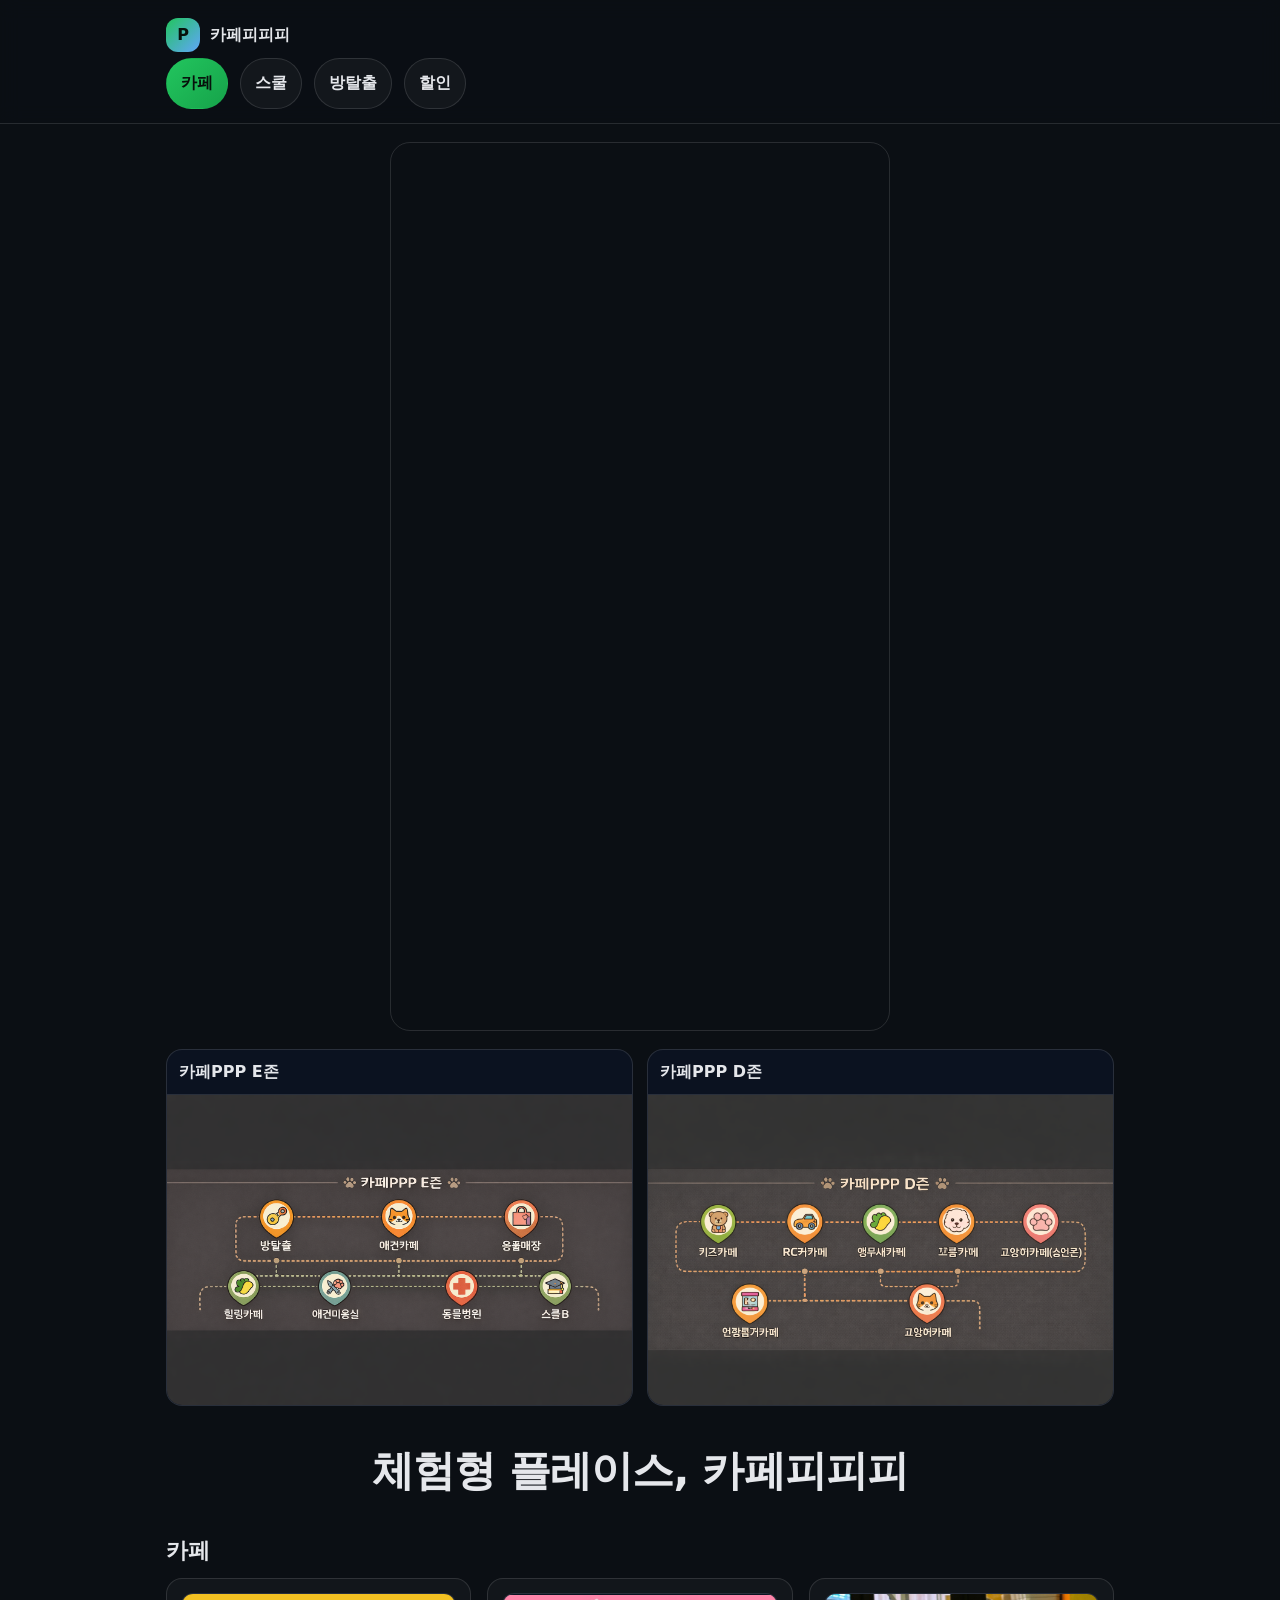
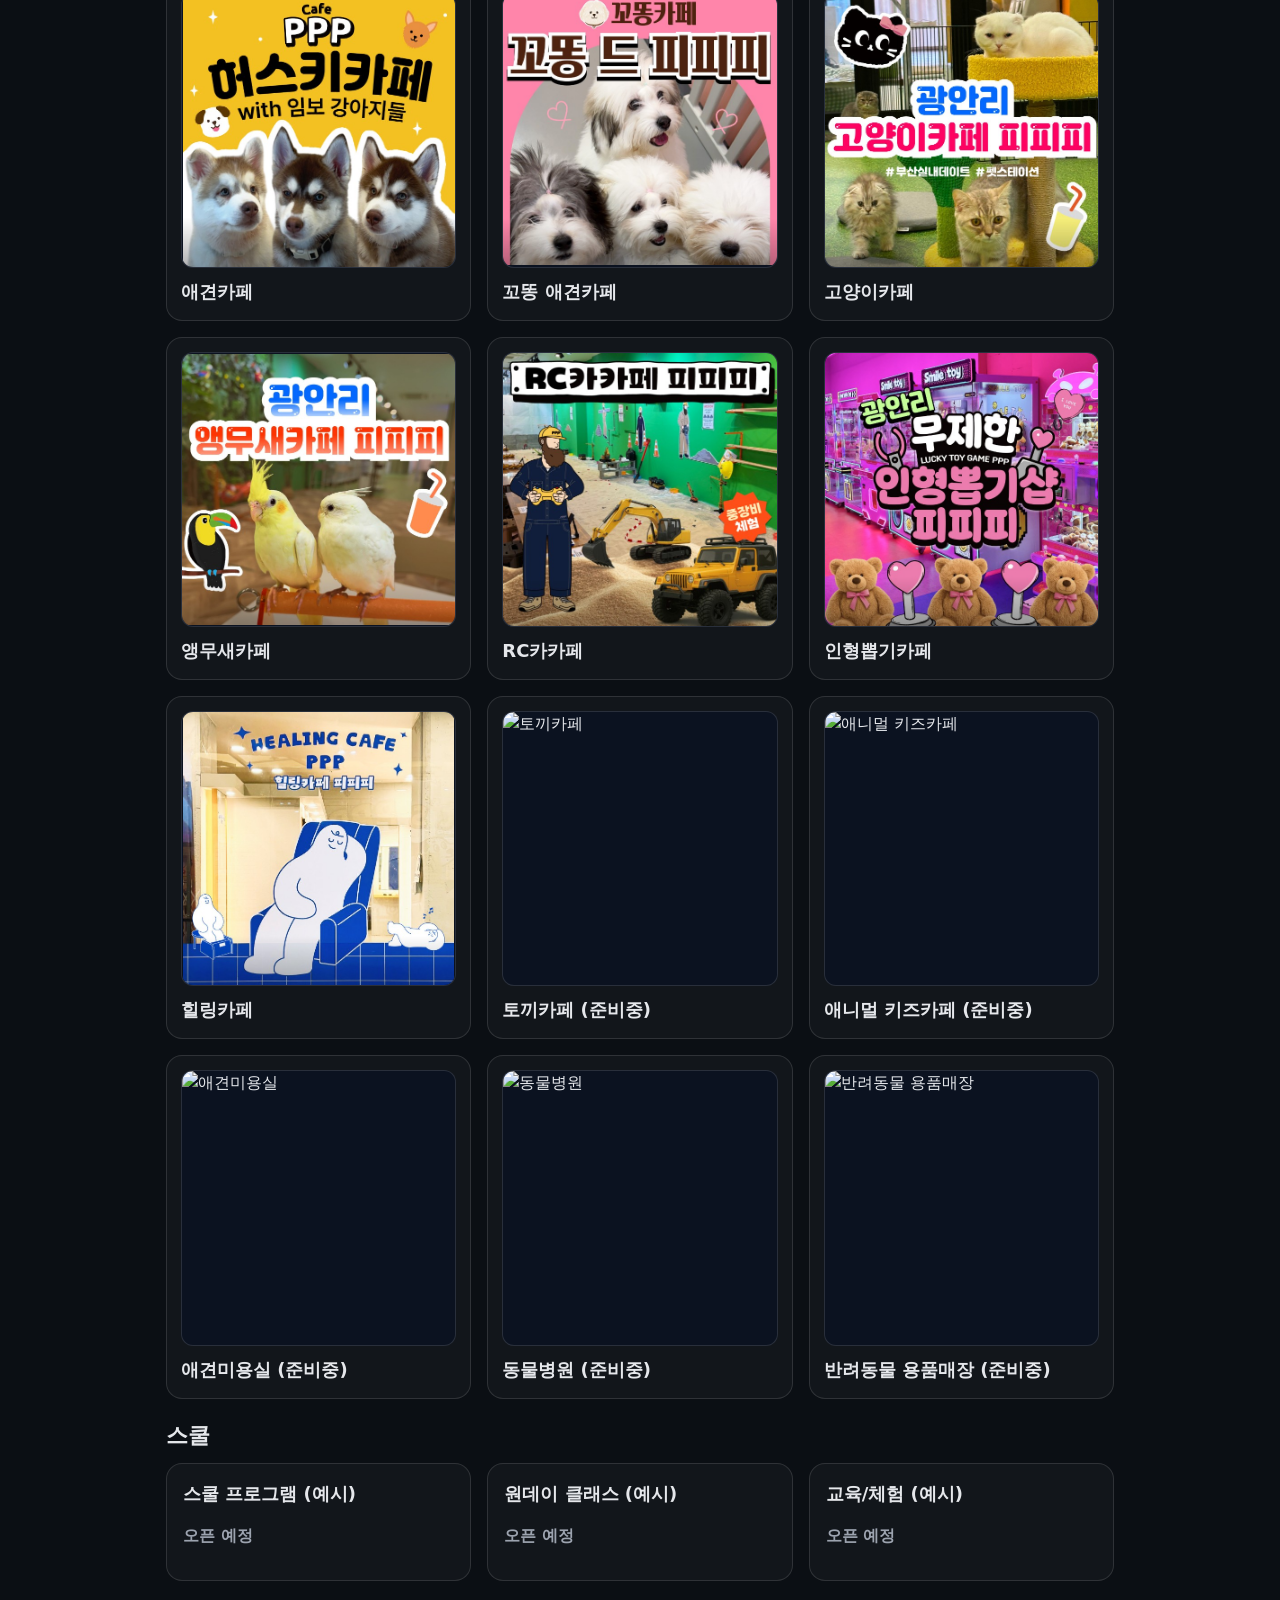
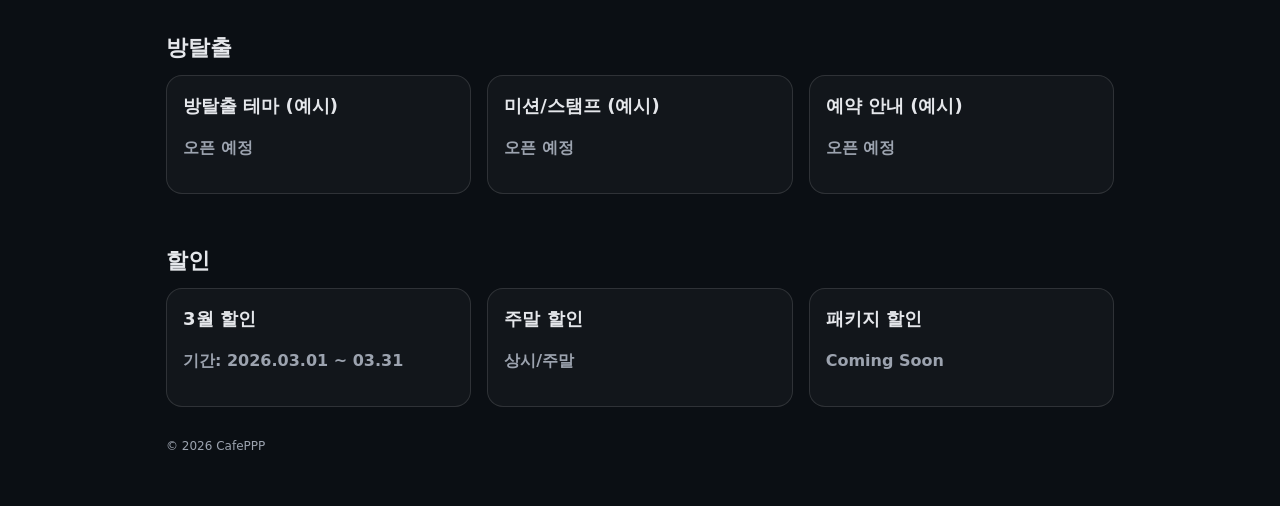
==== cafe.html @ e0f6adb6 "Update cafe.html" ====
<!doctype html>

<html lang="ko">
<head>
  <meta charset="utf-8" />
  <meta name="viewport" content="width=device-width, initial-scale=1" />
  <title>카페피피피 | 체험형 플레이스</title>
  <meta name="description" content="체험형 플레이스, 카페피피피" />
  <link rel="stylesheet" href="./assets/style.css" />

  <style>
    .zoneMapWrap{
      display:flex;
      gap:14px;
      align-items:stretch;
    }

    .zoneCard{
      margin:0;
      flex:1;
      border:1px solid var(--line);
      border-radius:16px;
      overflow:hidden;
      background:#0b1220;
    }

    .zoneTitle{
      padding:10px 12px;
      font-weight:900;
      border-bottom:1px solid var(--line);
    }

    .zoneCard img{
      width:100%;
      height:auto;
      display:block;
      object-fit:contain; /* 지도는 안 잘리게 */
    }

    /* 모바일: 세로로 쌓기 */
    @media (max-width:900px){
      .zoneMapWrap{flex-direction:column;}
    }

    /* ===== 헤더 2줄 구조 (왼쪽 정렬 유지) ===== */
    .topRow{
      display:flex;
      align-items:center;
      justify-content:flex-start; /* 🔥 왼쪽 정렬 */
      padding:18px 0 6px;
    }

    .menuRow{
      display:flex;
      gap:12px;
      justify-content:flex-start; /* 🔥 가운데 아님 */
      padding-bottom:14px;
      flex-wrap:wrap;
    }

    .menuRow .btn{
      font-weight:700;
    }

    /* ===== 상단 쇼츠 영상 ===== */
    .topVideo{
      width:100%;
      margin:18px 0 18px;
      display:flex;
      justify-content:center;
    }
    .videoWrap{
      position:relative;
      width:100%;
      max-width:500px;
      aspect-ratio:9 / 16;
      overflow:hidden;
      border-radius:20px;
      border:1px solid var(--line);
    }
    .videoWrap iframe{
      position:absolute;
      inset:0;
      width:100%;
      height:100%;
    }

    /* ===== 지도 이미지 섹션 ===== */
    .mapSection{
      margin: 0 0 14px;
    }
    .mapBox{
      border:1px solid var(--line);
      border-radius:16px;
      overflow:hidden;
      background:#0b1220;
    }
    .mapBox img{
      width:100%;
      height:auto;
      display:block;
      object-fit:contain;
    }

    /* ===== 메인 타이틀 ===== */
    .heroMain{
      padding: 18px 0 10px;  /* 영상/지도 들어가니 타이틀은 컴팩트 */
      text-align:center;
    }
    .heroMain h1{
      margin:0;
      font-size:42px;
      font-weight:900;
      letter-spacing:-0.02em;
    }

    /* ===== 섹션 타이틀 ===== */
    .sectionTitle{
      margin:20px 0 10px;
    }
    .sectionTitle h2{
      margin:0;
      font-size:22px;
    }

    /* ===== 매장 카드: 정사각형 + 안 잘림 + 전체 클릭 ===== */
    .storeGrid{
      display:grid;
      gap:16px;
      grid-template-columns:repeat(3,1fr);
    }
    .storeCard{
      text-decoration:none;
      color:inherit;
      display:block;
    }
    .storeCard .card{
      padding:14px;
      cursor:pointer;
    }
    .storeCardThumb{
      width:100%;
      aspect-ratio:1 / 1;
      border-radius:12px;
      border:1px solid var(--line);
      overflow:hidden;
      display:flex;
      justify-content:center;
      align-items:center;
      background:#0b1220;
      margin-bottom:10px;
    }
    .storeCardThumb img{
      width:100%;
      height:100%;
      object-fit:contain;
      display:block;
    }
    .card h3{
      margin:0;
      font-size:18px;
    }

    /* ===== 할인(이벤트) ===== */
    .discountWrap{
      margin-top:50px;
    }
    .eventGrid{
      display:grid;
      gap:16px;
      grid-template-columns:repeat(3,1fr);
    }

    /* ===== 반응형 ===== */
    @media (max-width:900px){
      .heroMain h1{font-size:28px;}
      .storeGrid, .eventGrid{grid-template-columns:1fr;}
      .videoWrap{max-width:420px;}
    }
  </style>
</head>

<body>

<header class="header" id="top">
  <div class="container">

    <!-- 첫 줄: 로고 (기존처럼 왼쪽) -->
    <div class="topRow">
      <a class="brand" href="#top">
        <span class="logo">P</span>
        <span>카페피피피</span>
      </a>
    </div>

    <!-- 둘째 줄: 메뉴 -->
    <div class="menuRow">
  <a class="btn primary" href="./cafe.html">카페</a>
  <a class="btn" href="./school.html">스쿨</a>
  <a class="btn" href="./escape.html">방탈출</a>
  <a class="btn" href="./discount.html">할인</a>
</div>

  </div>
</header>

<main class="container">

  <!-- ✅ 상단 쇼츠 영상 -->
  <section class="topVideo">
    <div class="videoWrap">
      <iframe
        src="https://www.youtube.com/embed/mt9BRjpQHso?autoplay=1&mute=1&controls=0&loop=1&playlist=mt9BRjpQHso&modestbranding=1&rel=0"
        title="카페피피피 쇼츠"
        frameborder="0"
        allow="autoplay; encrypted-media; picture-in-picture"
        allowfullscreen>
      </iframe>
    </div>
  </section>

  <!-- ✅ 영상 바로 밑 전체 지도 -->


  <!-- ✅ (형이 넣어둔) E존/D존 지도 2개 카드 -->
  <section class="mapSection" aria-label="카페피피피 존 지도">
    <div class="zoneMapWrap">
      <figure class="zoneCard">
        <div class="zoneTitle">카페PPP E존</div>
        <img src="./images/ezone.png" alt="카페PPP E존 지도">
      </figure>

      <figure class="zoneCard">
        <div class="zoneTitle">카페PPP D존</div>
        <img src="./images/dzone.png" alt="카페PPP D존 지도">
      </figure>
    </div>
  </section>

  <!-- ✅ 메인 타이틀 -->
  <section class="heroMain">
    <h1>체험형 플레이스, 카페피피피</h1>
  </section>

  <!-- ✅ 카페(=매장 섹션으로 연결) -->
  <div class="sectionTitle" id="cafe">
    <h2>카페</h2>
  </div>

  <!-- ✅ 12개 매장 카드 (카드 전체 클릭) -->
  <section class="storeGrid">

    <!-- 1 -->
    <a href="./stores/dog-cafe.html" class="storeCard">
      <article class="card">
        <div class="storeCardThumb">
          <img src="./images/dogcafe.jpg" alt="애견카페">
        </div>
        <h3>애견카페</h3>
      </article>
    </a>

    <!-- 2 -->
    <a href="./stores/coton-cafe.html" class="storeCard">
      <article class="card">
        <div class="storeCardThumb">
          <img src="./images/coton.jpg" alt="꼬똥 애견카페">
        </div>
        <h3>꼬똥 애견카페</h3>
      </article>
    </a>

    <!-- 3 -->
    <a href="./stores/cat-cafe.html" class="storeCard">
      <article class="card">
        <div class="storeCardThumb">
          <img src="./images/catcafe.jpg" alt="고양이카페">
        </div>
        <h3>고양이카페</h3>
      </article>
    </a>

    <!-- 4 -->
    <a href="./stores/parrot-cafe.html" class="storeCard">
      <article class="card">
        <div class="storeCardThumb">
          <img src="./images/parrot.jpg" alt="앵무새카페">
        </div>
        <h3>앵무새카페</h3>
      </article>
    </a>

    <!-- 5 -->
    <a href="./stores/rc-cafe.html" class="storeCard">
      <article class="card">
        <div class="storeCardThumb">
          <img src="./images/rc.jpg" alt="RC카카페">
        </div>
        <h3>RC카카페</h3>
      </article>
    </a>

    <!-- 6 -->
    <a href="./stores/claw-cafe.html" class="storeCard">
      <article class="card">
        <div class="storeCardThumb">
          <img src="./images/claw.jpg" alt="인형뽑기카페">
        </div>
        <h3>인형뽑기카페</h3>
      </article>
    </a>

    <!-- 7 -->
    <a href="./stores/healing-cafe.html" class="storeCard">
      <article class="card">
        <div class="storeCardThumb">
          <img src="./images/healing.jpg" alt="힐링카페">
        </div>
        <h3>힐링카페</h3>
      </article>
    </a>

    <!-- 준비중 매장들 -->
    <a href="#" class="storeCard">
      <article class="card">
        <div class="storeCardThumb">
          <img src="./images/rabbit.jpg" alt="토끼카페">
        </div>
        <h3>토끼카페 (준비중)</h3>
      </article>
    </a>

    <a href="#" class="storeCard">
      <article class="card">
        <div class="storeCardThumb">
          <img src="./images/kids.jpg" alt="애니멀 키즈카페">
        </div>
        <h3>애니멀 키즈카페 (준비중)</h3>
      </article>
    </a>

    <a href="#" class="storeCard">
      <article class="card">
        <div class="storeCardThumb">
          <img src="./images/grooming.jpg" alt="애견미용실">
        </div>
        <h3>애견미용실 (준비중)</h3>
      </article>
    </a>

    <a href="#" class="storeCard">
      <article class="card">
        <div class="storeCardThumb">
          <img src="./images/hospital.jpg" alt="동물병원">
        </div>
        <h3>동물병원 (준비중)</h3>
      </article>
    </a>

    <a href="#" class="storeCard">
      <article class="card">
        <div class="storeCardThumb">
          <img src="./images/shop.jpg" alt="반려동물 용품매장">
        </div>
        <h3>반려동물 용품매장 (준비중)</h3>
      </article>
    </a>

  </section>

  <!-- ✅ 스쿨 섹션(일단 자리만) -->
  <div class="sectionTitle" id="school">
    <h2>스쿨</h2>
  </div>
  <section class="eventGrid">
    <article class="card">
      <h3>스쿨 프로그램 (예시)</h3>
      <p class="muted">오픈 예정</p>
    </article>
    <article class="card">
      <h3>원데이 클래스 (예시)</h3>
      <p class="muted">오픈 예정</p>
    </article>
    <article class="card">
      <h3>교육/체험 (예시)</h3>
      <p class="muted">오픈 예정</p>
    </article>
  </section>

  <!-- ✅ 방탈출 섹션(일단 자리만) -->
  <div class="sectionTitle" id="escape" style="margin-top:50px;">
    <h2>방탈출</h2>
  </div>
  <section class="eventGrid">
    <article class="card">
      <h3>방탈출 테마 (예시)</h3>
      <p class="muted">오픈 예정</p>
    </article>
    <article class="card">
      <h3>미션/스탬프 (예시)</h3>
      <p class="muted">오픈 예정</p>
    </article>
    <article class="card">
      <h3>예약 안내 (예시)</h3>
      <p class="muted">오픈 예정</p>
    </article>
  </section>

  <!-- ✅ 할인(이벤트) 섹션: 이벤트 → 할인으로 변경 -->
  <div class="discountWrap" id="discount">
    <div class="sectionTitle">
      <h2>할인</h2>
    </div>

    <section class="eventGrid">
      <article class="card">
        <h3>3월 할인</h3>
        <p class="muted">기간: 2026.03.01 ~ 03.31</p>
      </article>

      <article class="card">
        <h3>주말 할인</h3>
        <p class="muted">상시/주말</p>
      </article>

      <article class="card">
        <h3>패키지 할인</h3>
        <p class="muted">Coming Soon</p>
      </article>
    </section>
  </div>

  <footer class="footer">
    © <span id="year"></span> CafePPP
  </footer>

</main>

<script>
  document.getElementById("year").textContent = new Date().getFullYear();
</script>

</body>
</html>
---- assets/style.css ----
:root{
  --bg:#0b0f14;
  --panel:#0f172a;
  --text:#e5e7eb;
  --muted:#9ca3af;
  --line:rgba(255,255,255,.12);
  --brand:#22c55e;
  --radius:16px;
  --max:980px;
}

*{box-sizing:border-box}
body{
  margin:0;
  font-family: system-ui,-apple-system,Segoe UI,Roboto,"Noto Sans KR",sans-serif;
  background: radial-gradient(800px 500px at 20% -10%, rgba(34,197,94,.18), transparent 60%), var(--bg);
  color:var(--text);
  line-height:1.55;
}
a{color:inherit;text-decoration:none}
.container{max-width:var(--max); margin:0 auto; padding:0 16px}

.header{
  position:sticky; top:0; z-index:10;
  backdrop-filter: blur(10px);
  background: rgba(11,15,20,.7);
  border-bottom:1px solid var(--line);
}
.header .inner{
  display:flex; align-items:center; justify-content:space-between;
  padding:14px 0;
}
.brand{display:flex; gap:10px; align-items:center; font-weight:900}
.logo{
  width:34px; height:34px; border-radius:12px;
  display:grid; place-items:center;
  background: linear-gradient(135deg, var(--brand), #60a5fa);
  color:#07110b; font-weight:900;
}

.btn{
  display:inline-flex; align-items:center; justify-content:center;
  padding:12px 14px;
  border-radius:999px;
  border:1px solid var(--line);
  background: rgba(255,255,255,.04);
  font-weight:800;
}
.btn.primary{background: linear-gradient(135deg, var(--brand), #16a34a); border-color:transparent; color:#07110b}
.btn:hover{filter:brightness(1.05)}

.hero{
  margin:18px 0;
  border:1px solid var(--line);
  border-radius: calc(var(--radius) + 8px);
  overflow:hidden;
  background: #091221;
}
.hero-cover{
  height:260px;
  background-size:cover;
  background-position:center;
  position:relative;
}
.hero-cover::after{
  content:"";
  position:absolute; inset:0;
  background: linear-gradient(90deg, rgba(0,0,0,.75), rgba(0,0,0,.15));
}
.hero-body{padding:18px}
h1{margin:0 0 6px; letter-spacing:-.02em}
.muted{color:var(--muted); font-weight:650}
.tags{display:flex; gap:8px; flex-wrap:wrap; margin-top:10px}
.tag{
  font-size:12px; padding:6px 10px; border-radius:999px;
  border:1px solid var(--line); color:var(--muted); font-weight:800;
  background: rgba(255,255,255,.03);
}
.actions{display:flex; gap:10px; flex-wrap:wrap; margin-top:14px}

.card{
  border:1px solid var(--line);
  background: rgba(255,255,255,.03);
  border-radius: var(--radius);
  padding:16px;
}
.card h2{margin:0 0 10px; font-size:18px}
.grid{display:grid; gap:12px}
.grid.two{grid-template-columns: 1fr 1fr}

.list{margin:0; padding-left:18px; color:var(--muted); font-weight:650}
.photos{
  display:grid; gap:10px;
  grid-template-columns: repeat(3, 1fr);
}
.photos img{
  width:100%; height:130px; object-fit:cover;
  border-radius: 12px; border:1px solid var(--line);
  background:#0b1220;
}

.footer{padding:30px 0 50px; color:var(--muted); font-size:12px}

@media (max-width: 820px){
  .grid.two{grid-template-columns:1fr}
  .hero-cover{height:220px}
  .photos{grid-template-columns: 1fr 1fr}
}
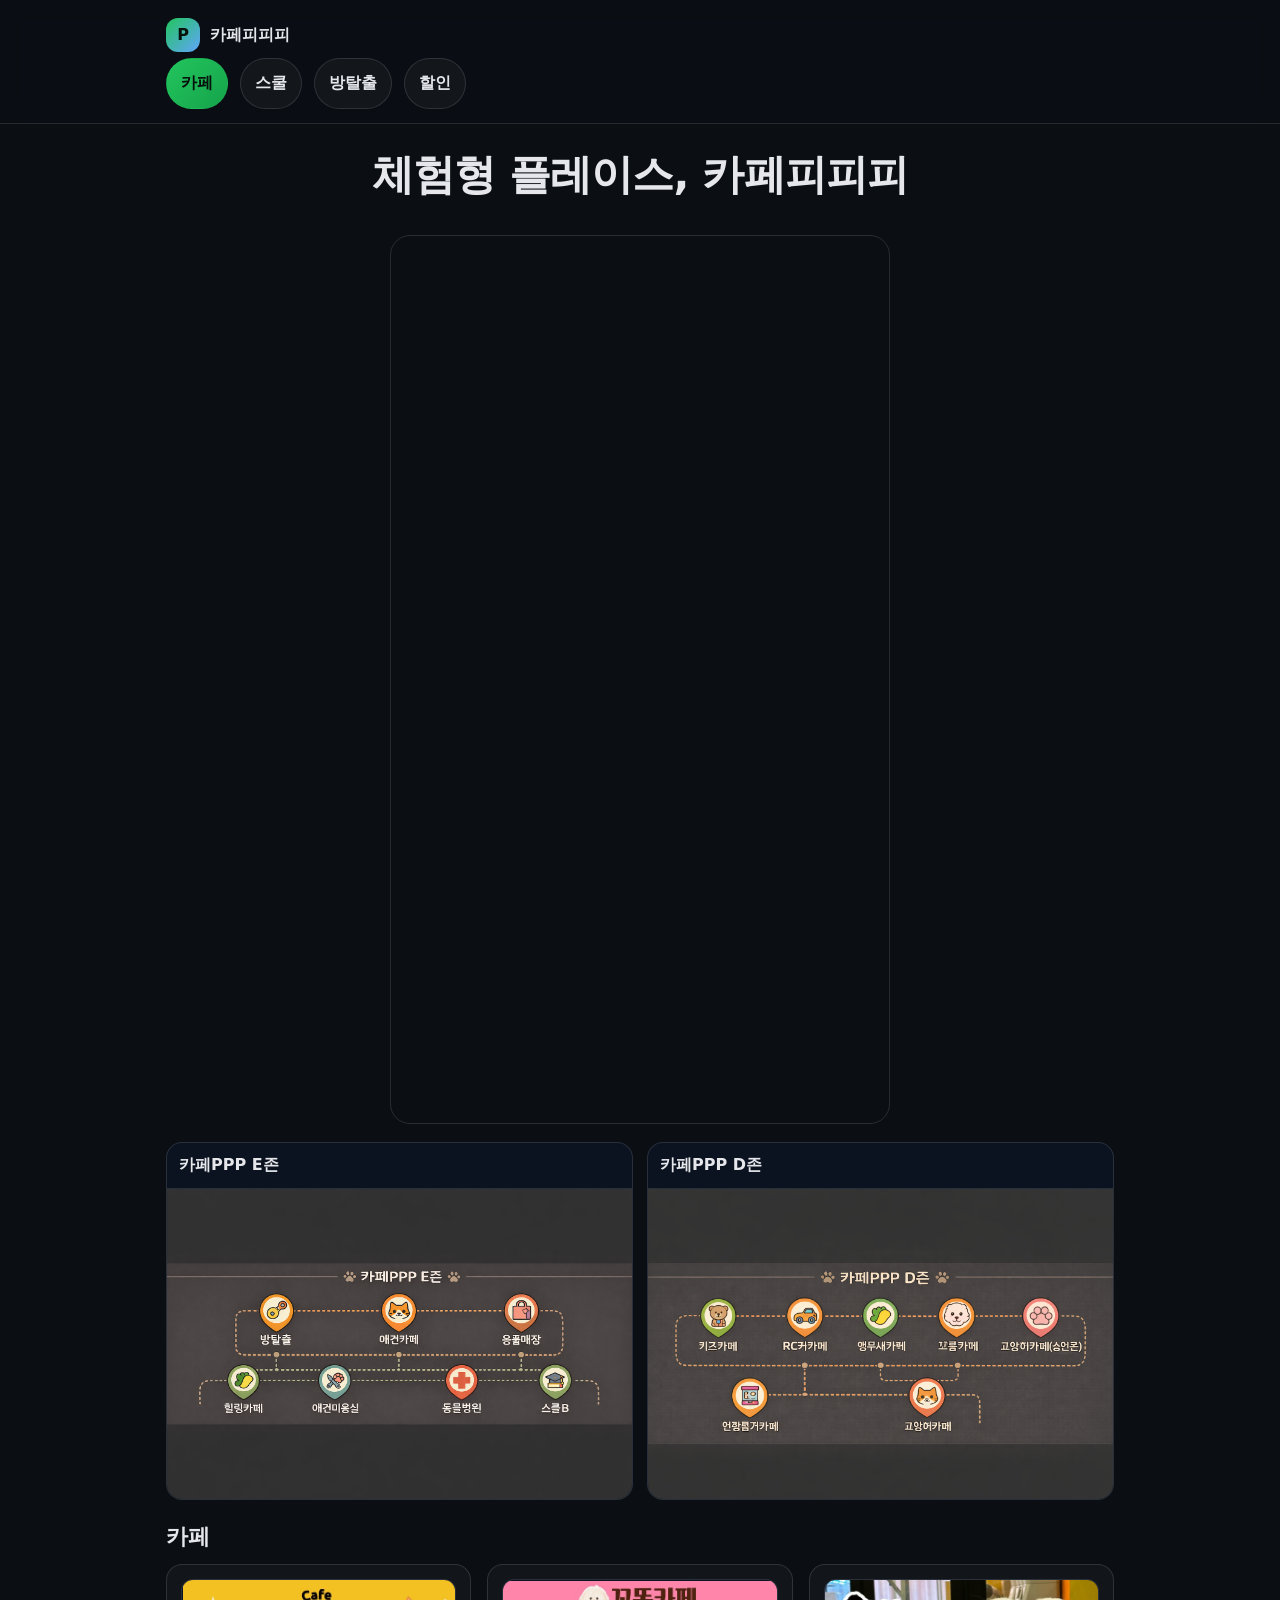
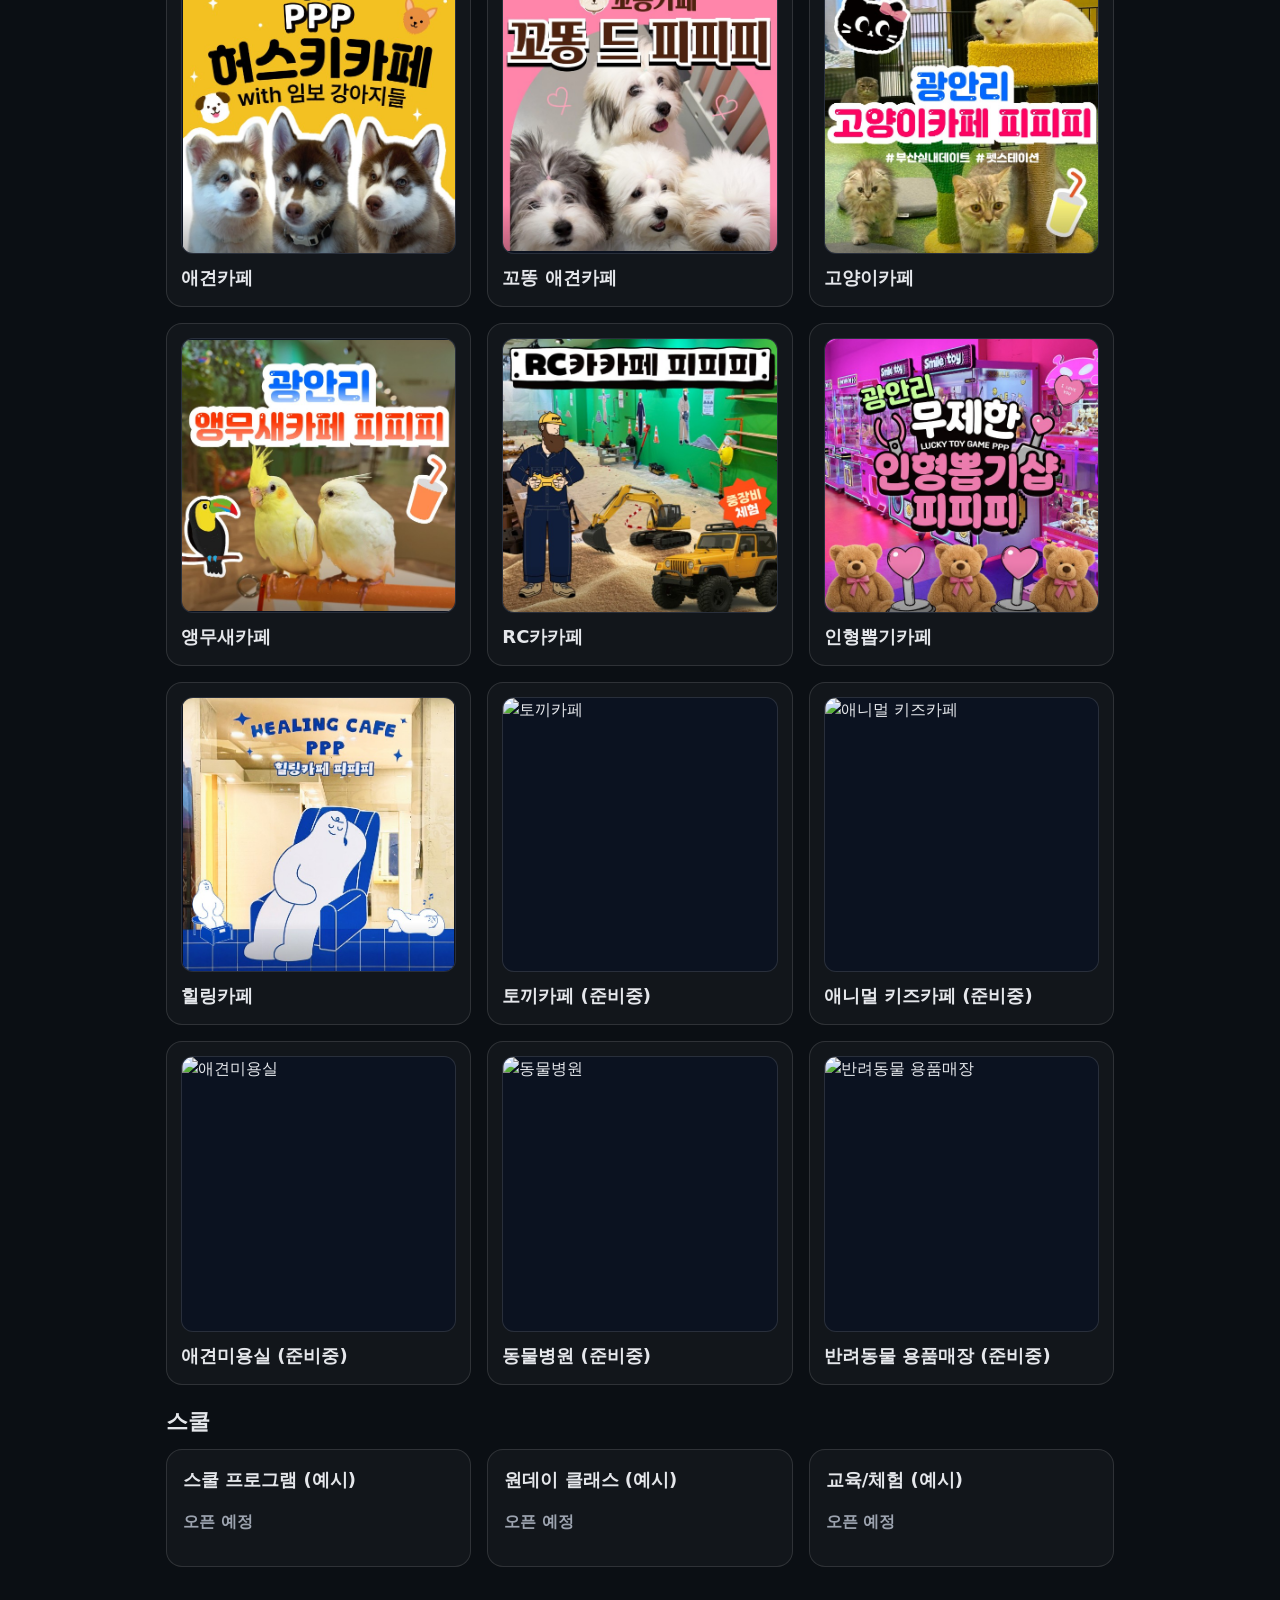
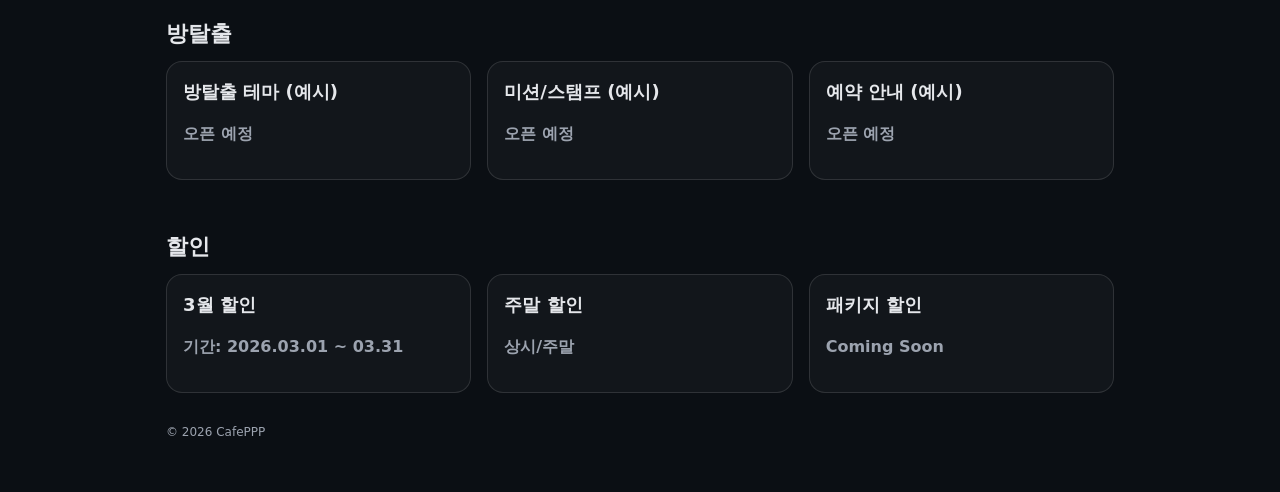
==== commit 3e5fa0fd: "Update cafe.html" ====
--- a/cafe.html
+++ b/cafe.html
@@ -205,7 +205,10 @@
 </header>
 
 <main class="container">
-
+  <section class="heroMain">
+    <h1>체험형 플레이스, 카페피피피</h1>
+  </section>
+ 
   <!-- ✅ 상단 쇼츠 영상 -->
   <section class="topVideo">
     <div class="videoWrap">
@@ -238,9 +241,7 @@
   </section>
 
   <!-- ✅ 메인 타이틀 -->
-  <section class="heroMain">
-    <h1>체험형 플레이스, 카페피피피</h1>
-  </section>
+
 
   <!-- ✅ 카페(=매장 섹션으로 연결) -->
   <div class="sectionTitle" id="cafe">
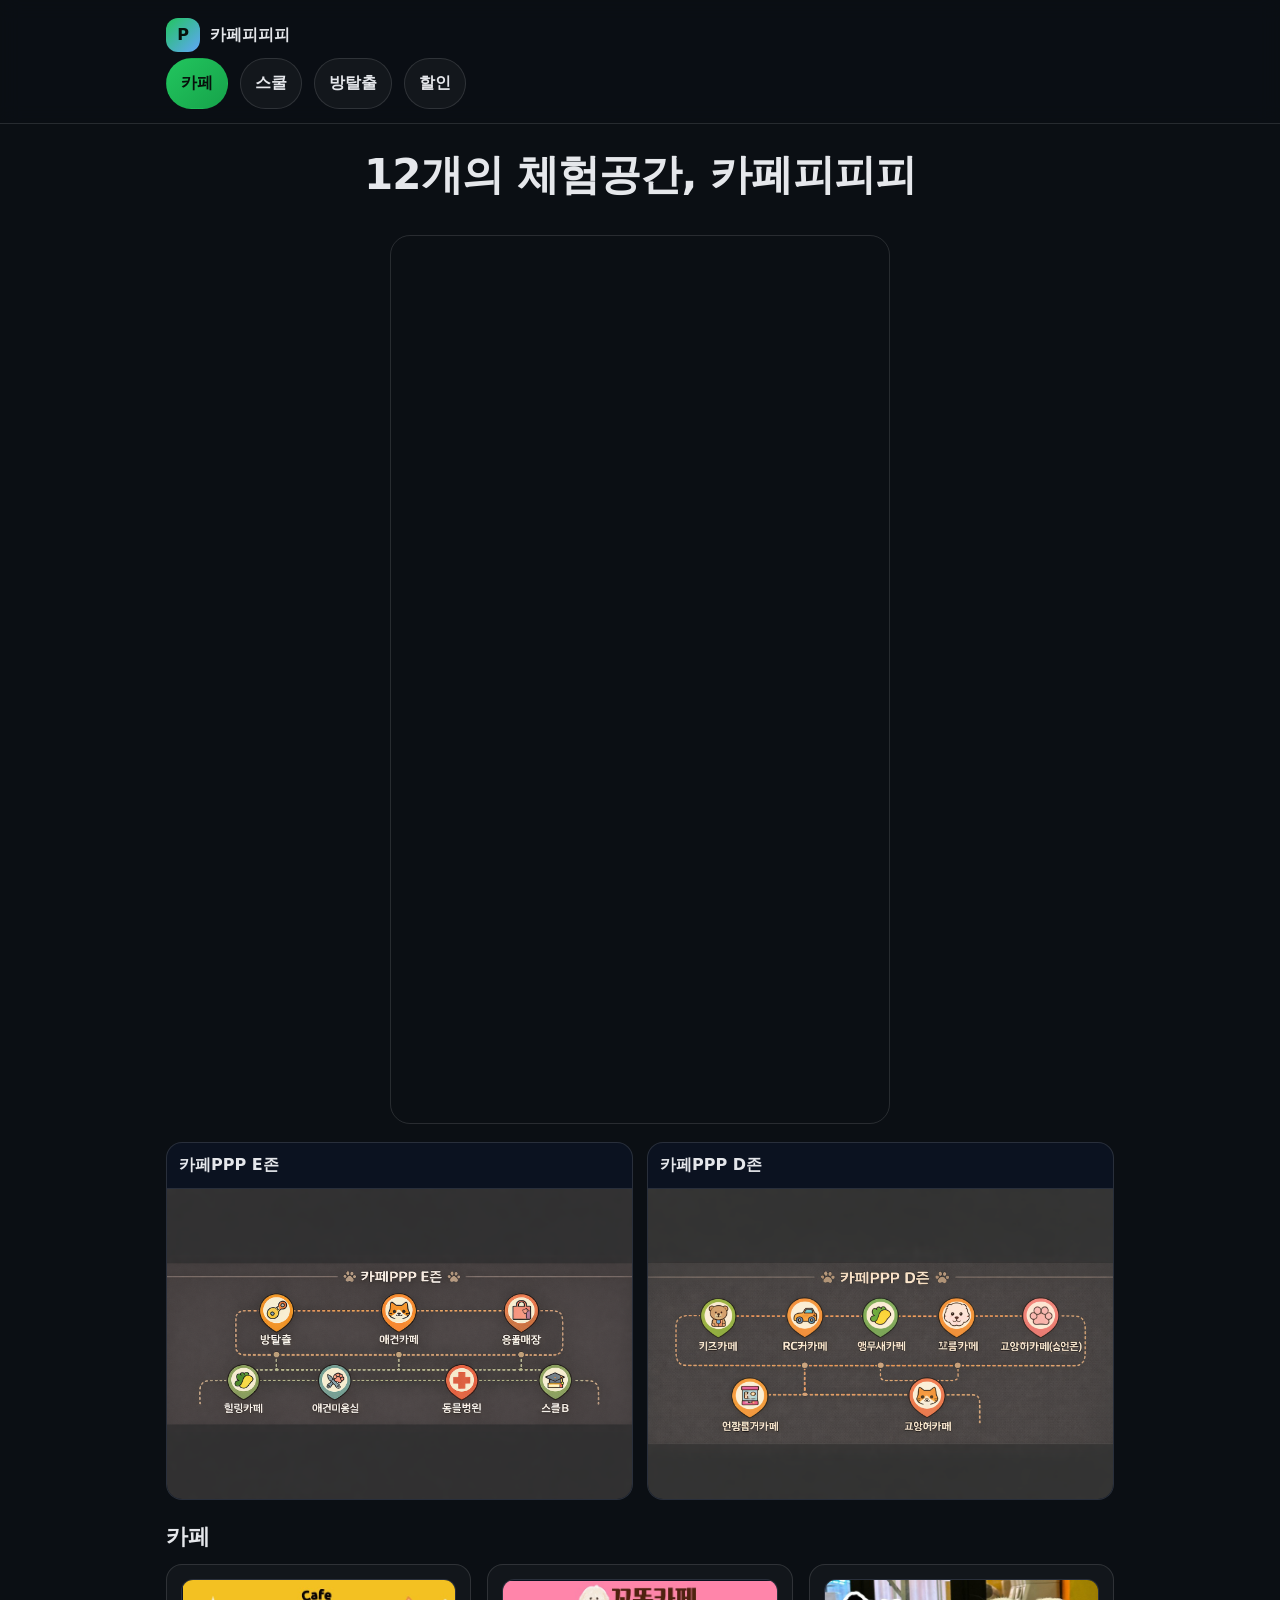
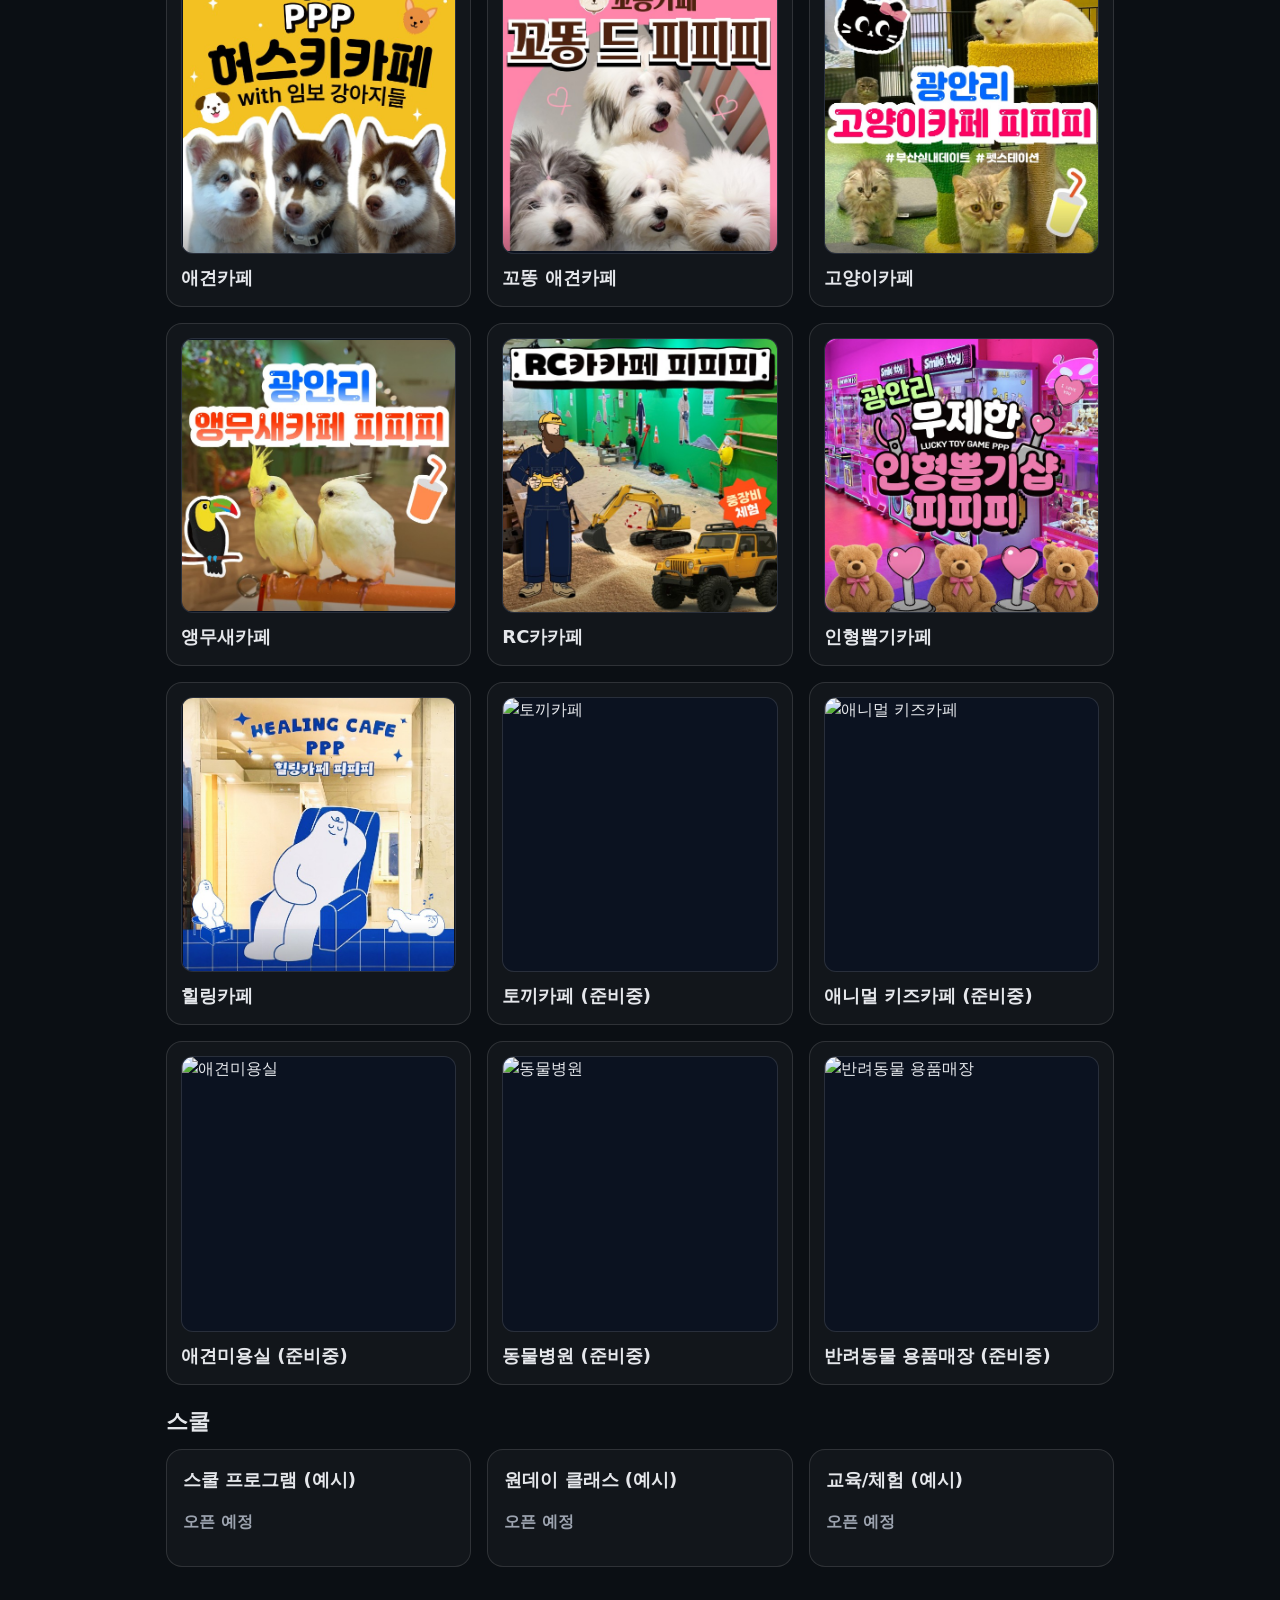
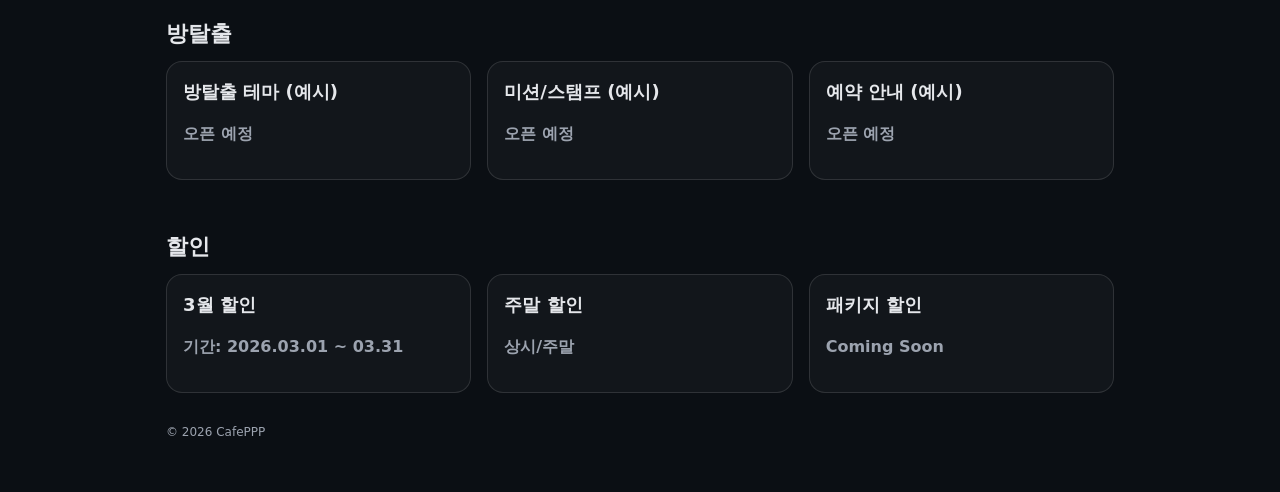
==== commit f78c79a8: "Update cafe.html" ====
--- a/cafe.html
+++ b/cafe.html
@@ -206,7 +206,7 @@
 
 <main class="container">
   <section class="heroMain">
-    <h1>체험형 플레이스, 카페피피피</h1>
+    <h1>12개의 체험공간, 카페피피피</h1>
   </section>
  
   <!-- ✅ 상단 쇼츠 영상 -->
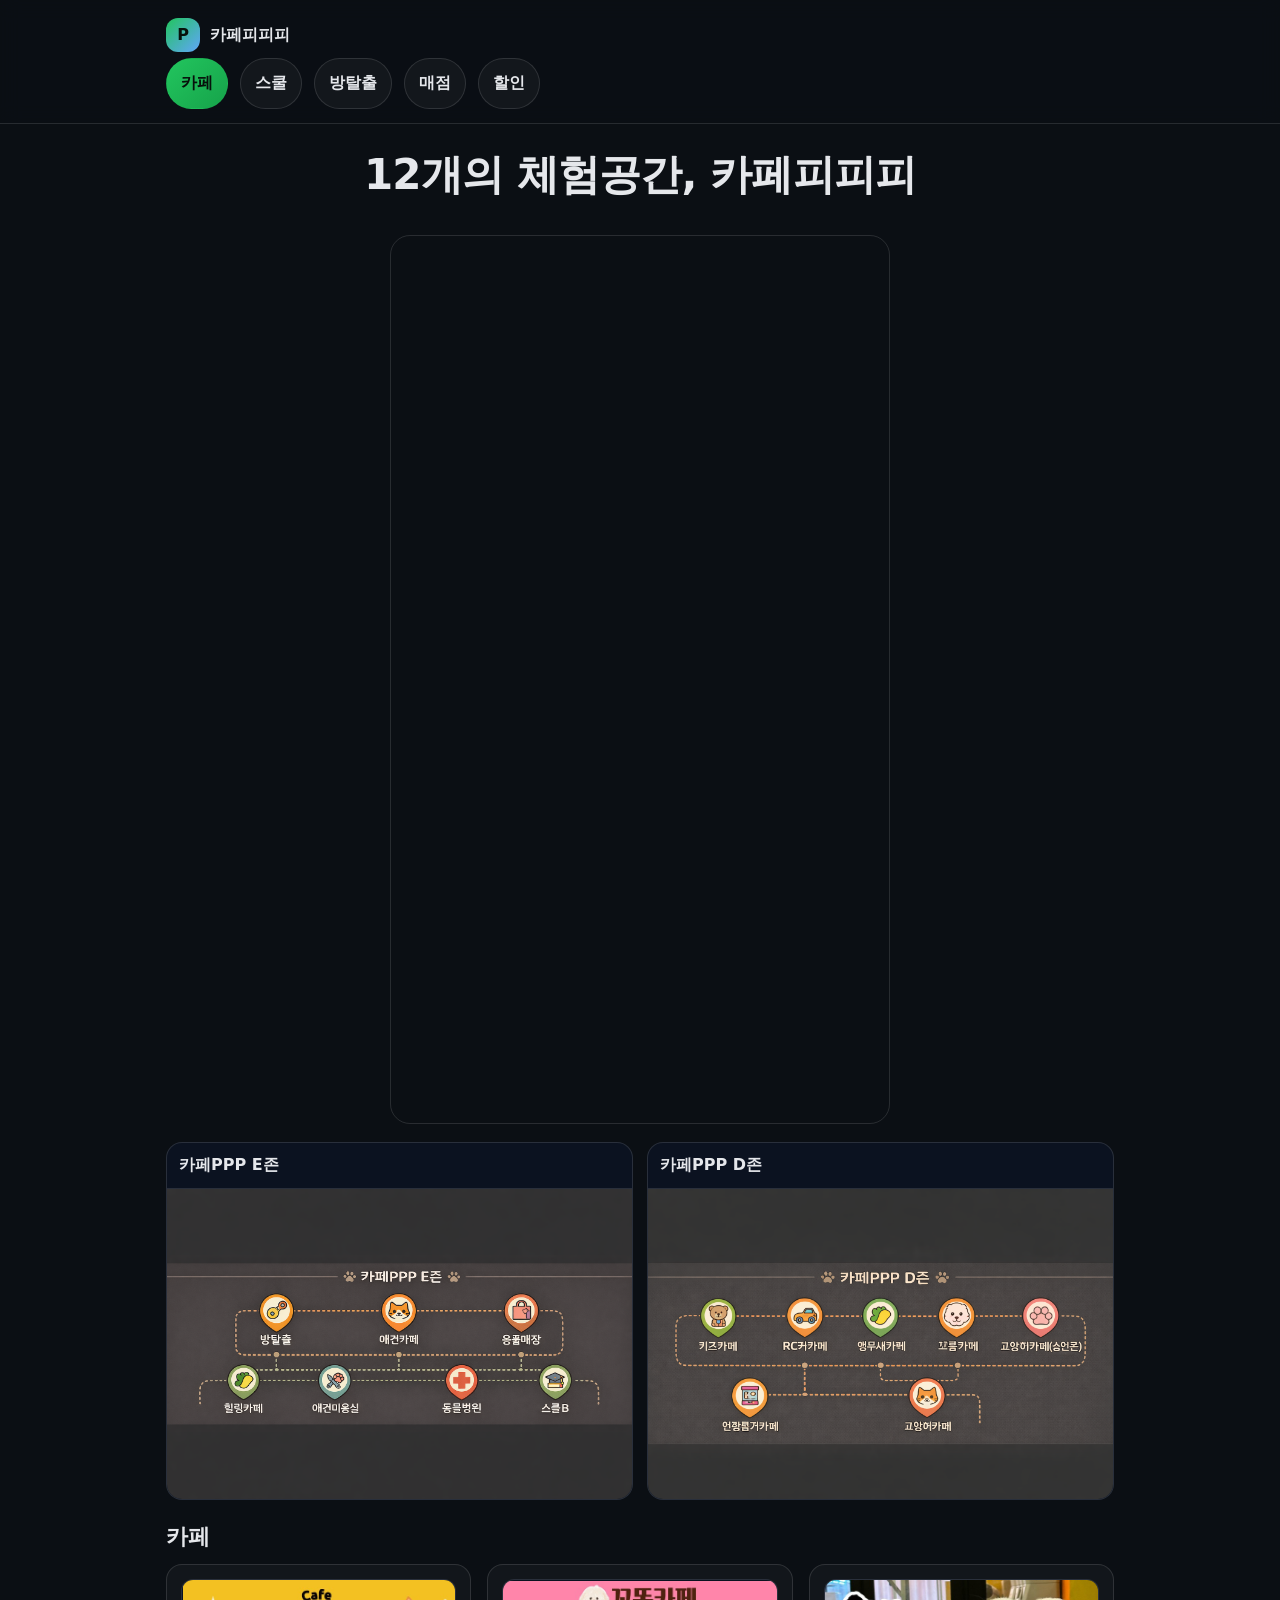
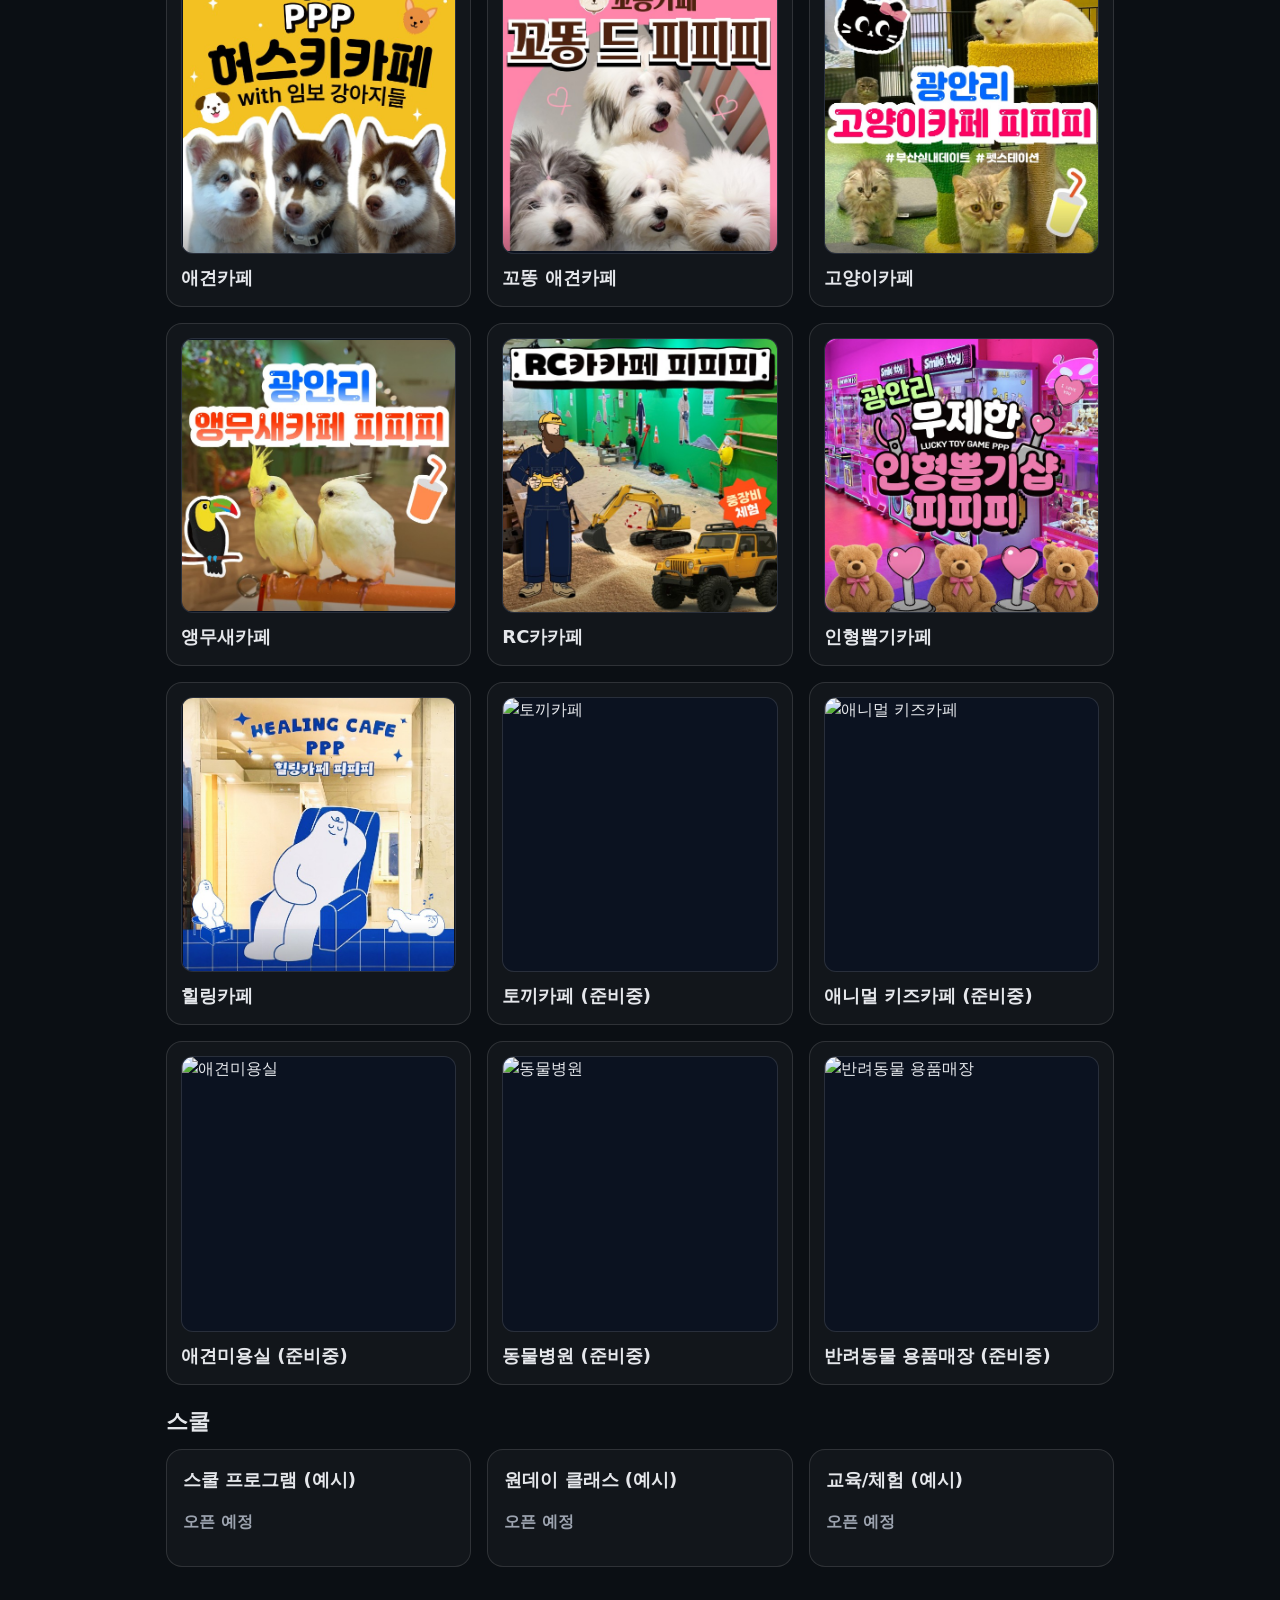
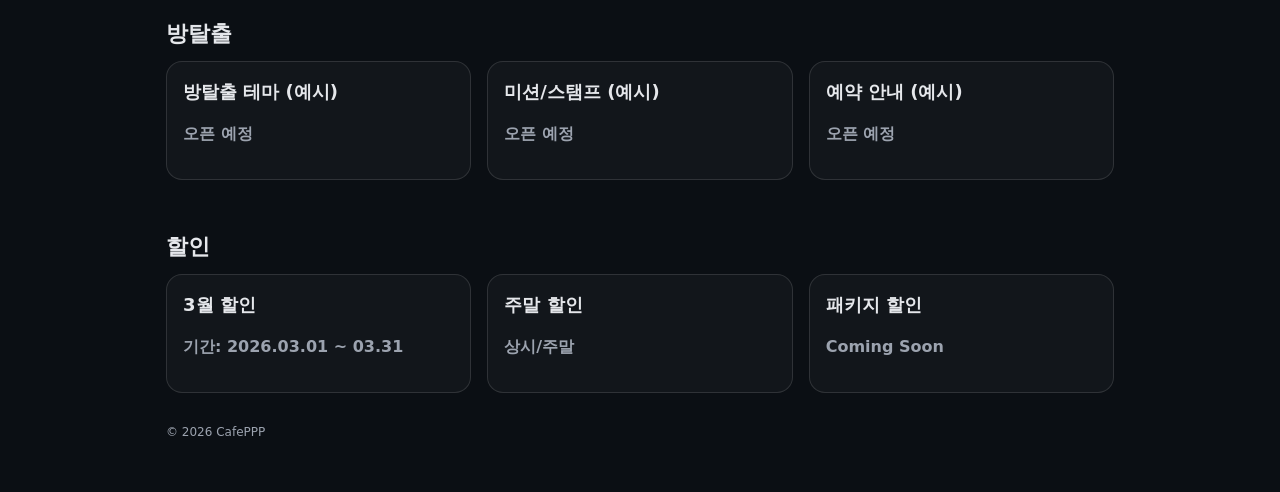
==== commit 193a2184: "Update cafe.html" ====
--- a/cafe.html
+++ b/cafe.html
@@ -194,10 +194,11 @@
     </div>
 
     <!-- 둘째 줄: 메뉴 -->
-    <div class="menuRow">
+<div class="menuRow">
   <a class="btn primary" href="./cafe.html">카페</a>
   <a class="btn" href="./school.html">스쿨</a>
   <a class="btn" href="./escape.html">방탈출</a>
+  <a class="btn" href="./shop.html">매점</a>
   <a class="btn" href="./discount.html">할인</a>
 </div>
 
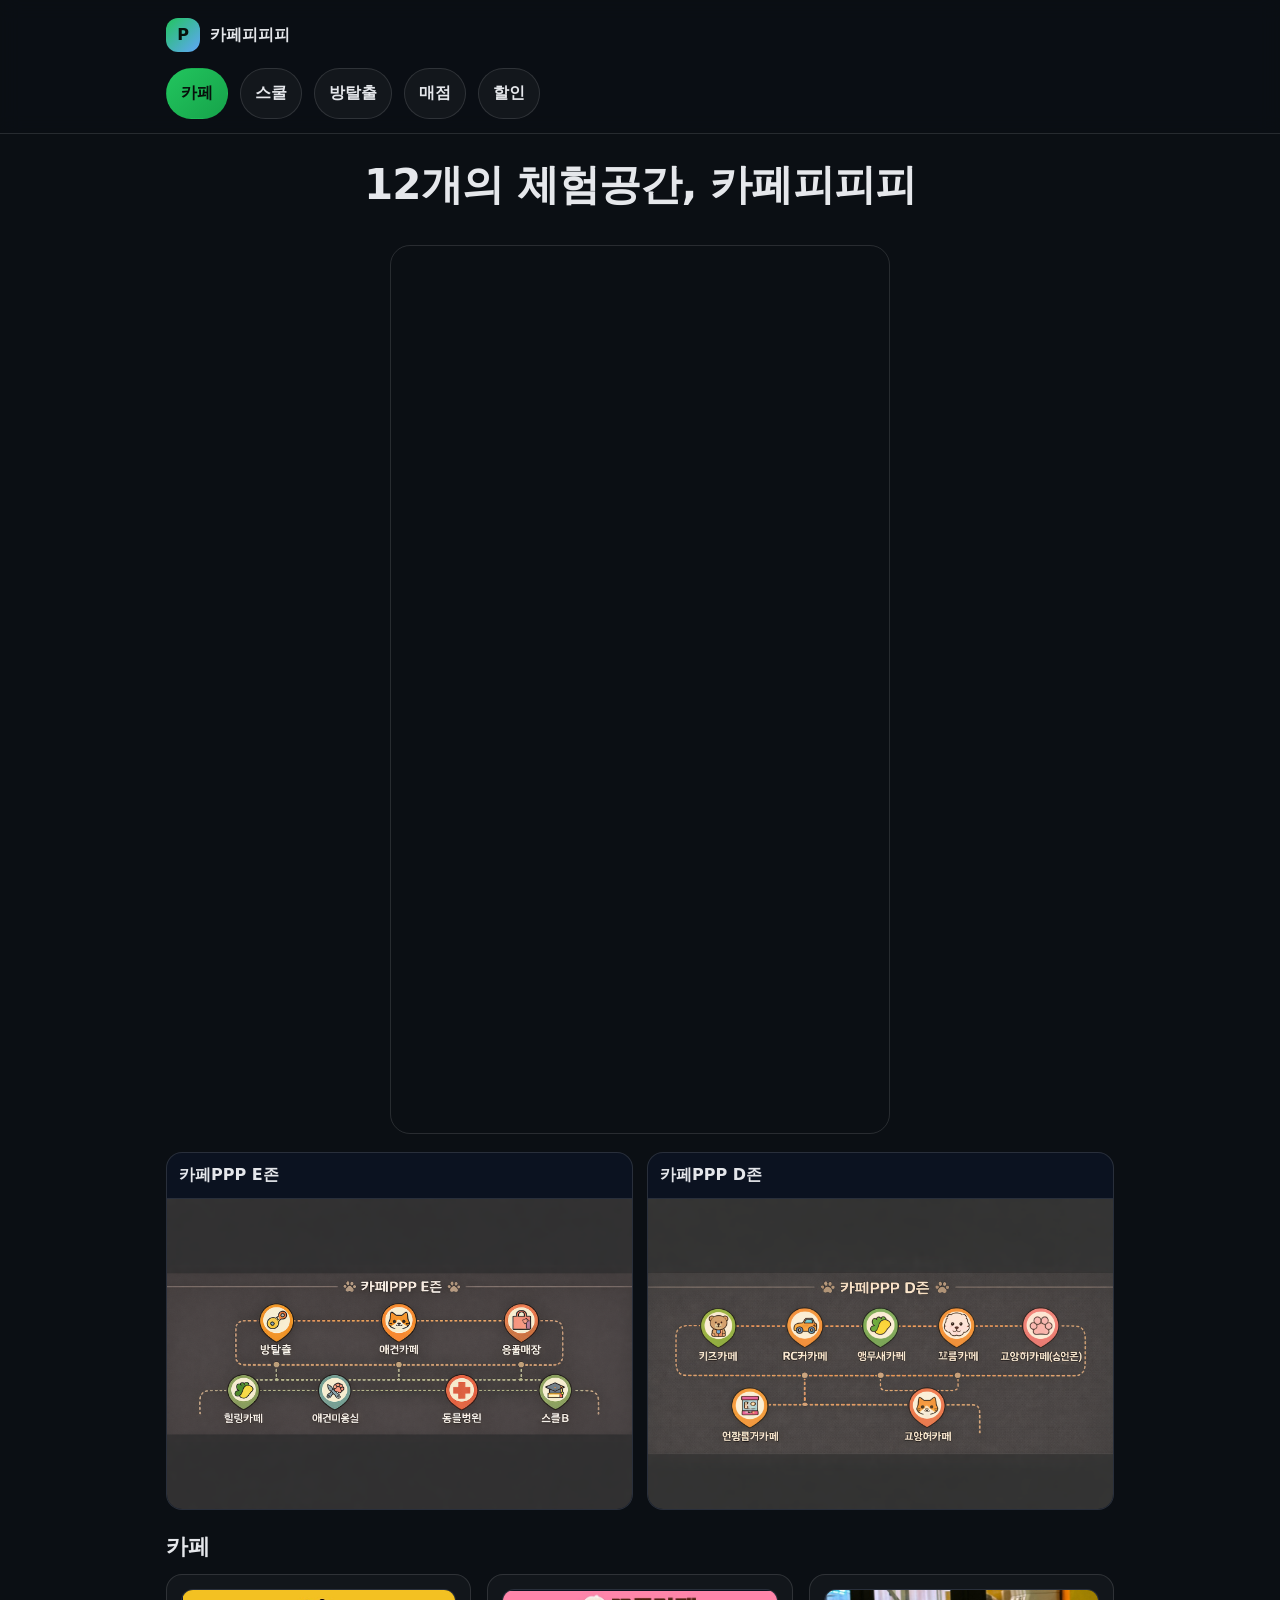
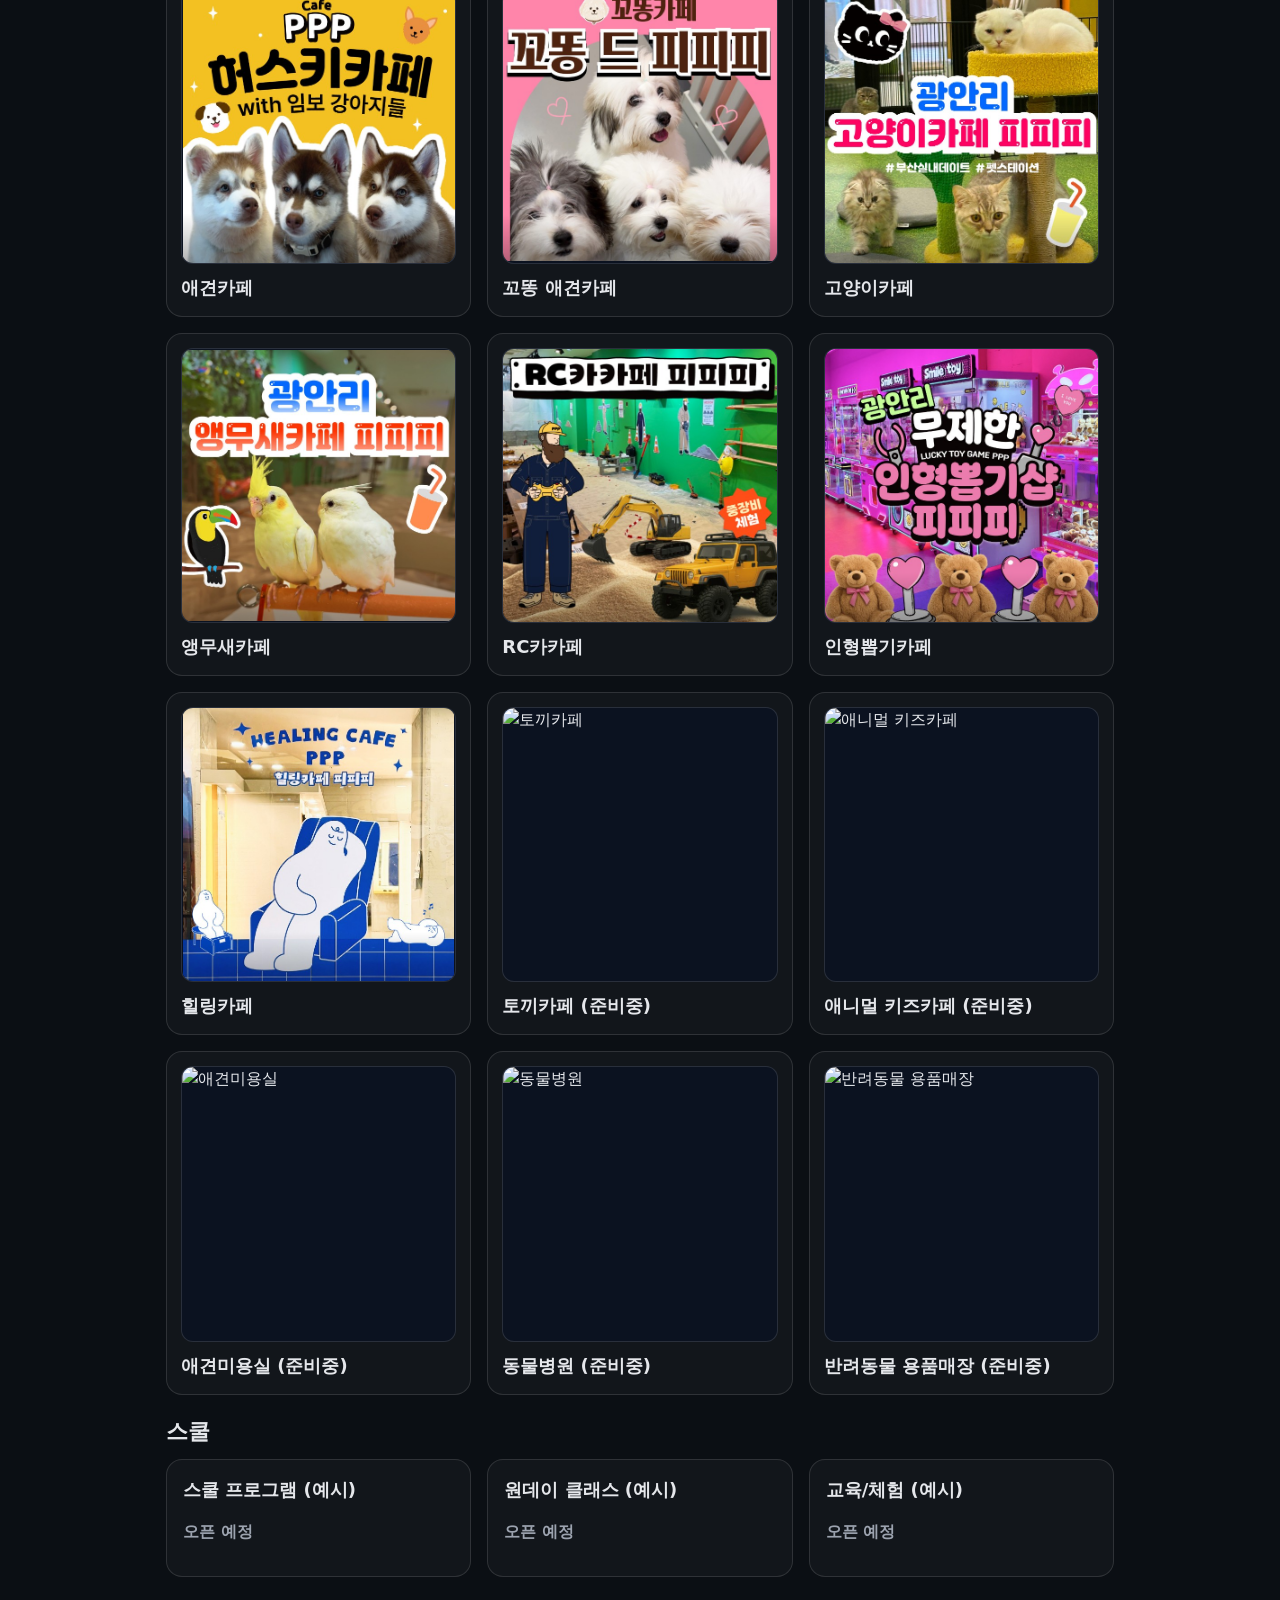
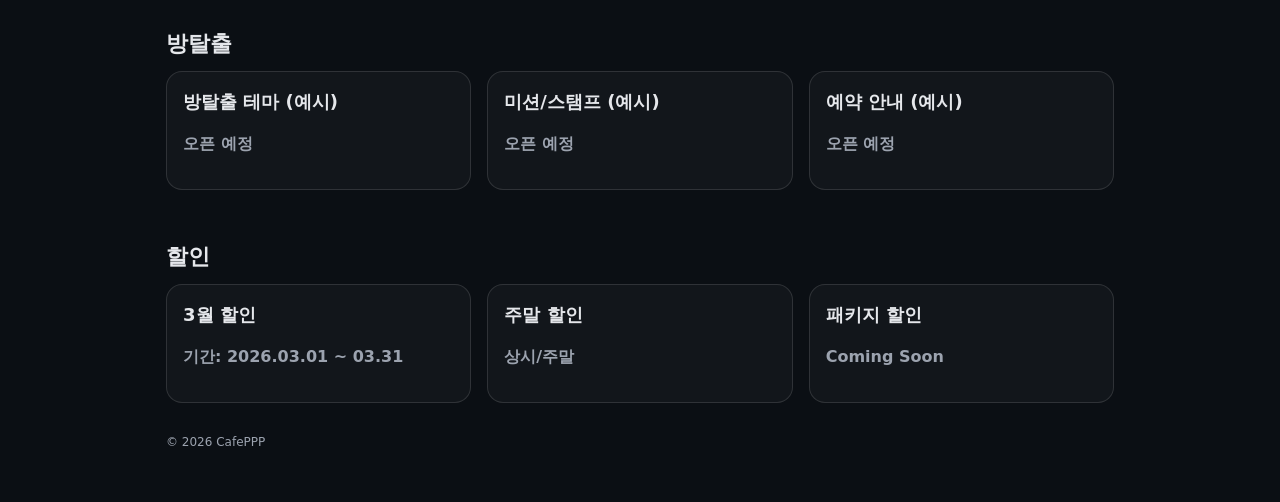
==== commit 4a23cdf2: "Update cafe.html" ====
--- a/cafe.html
+++ b/cafe.html
@@ -43,24 +43,30 @@
     }
 
     /* ===== 헤더 2줄 구조 (왼쪽 정렬 유지) ===== */
-    .topRow{
-      display:flex;
-      align-items:center;
-      justify-content:flex-start; /* 🔥 왼쪽 정렬 */
-      padding:18px 0 6px;
-    }
-
-    .menuRow{
-      display:flex;
-      gap:12px;
-      justify-content:flex-start; /* 🔥 가운데 아님 */
-      padding-bottom:14px;
-      flex-wrap:wrap;
-    }
-
-    .menuRow .btn{
-      font-weight:700;
-    }
+.topRow{
+  display:flex;
+  align-items:center;
+  justify-content:flex-start;
+  padding:18px 0 16px;  /* 👈 6px → 16px */
+}
+
+  .menuRow{
+  display:flex;
+  gap:12px;
+  justify-content:flex-start;
+  padding-bottom:14px;
+  flex-wrap:nowrap;          /* ✅ 줄바꿈 금지 */
+  overflow-x:auto;           /* ✅ 가로 스크롤 허용 */
+  -webkit-overflow-scrolling: touch;
+}
+
+.menuRow::-webkit-scrollbar {
+  display:none;              /* ✅ 스크롤바 숨김 */
+}
+
+.menuRow .btn{
+  white-space: nowrap;   /* ✅ 글자 줄바꿈 금지 */
+}
 
     /* ===== 상단 쇼츠 영상 ===== */
     .topVideo{
